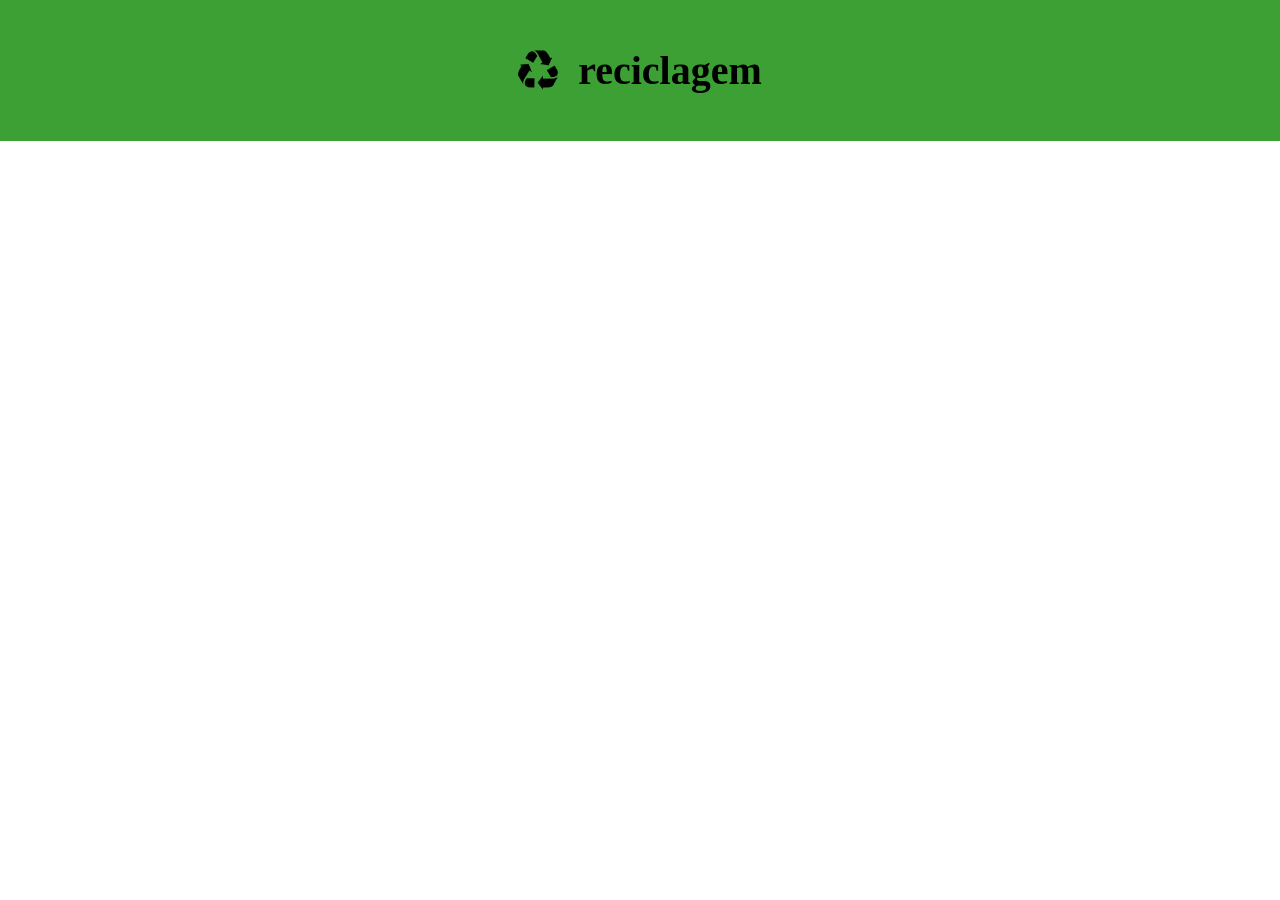
==== cidades/cariacia.html @ 300d5cf5 "teste de endereço" ====
<!DOCTYPE html>
<html lang="pt-br">
<head>
    <meta charset="UTF-8">
    <meta name="viewport" content="width=device-width, initial-scale=1.0">
    <title>GV Reciclagem</title>

    <link rel="stylesheet" href="../css/style.css">
</head>
<body>
    <header>
        <div class="header">
            <img src="../img/reciclar-simbolo-triangular-de-rotacao-de-tres-setas.png">
            <h1 class="cor-5">reciclagem</h1>
        </div>
    </header>

    <main>
        
    </main>
    
</body>
</html>
---- css/style.css ----
/* GLOBAL */
@import "./global/header.css";
@import "./global/body.css";

/* UTILITARIO */
@import "./utilitario/cores.css";
@import "./utilitario/fonte.css";
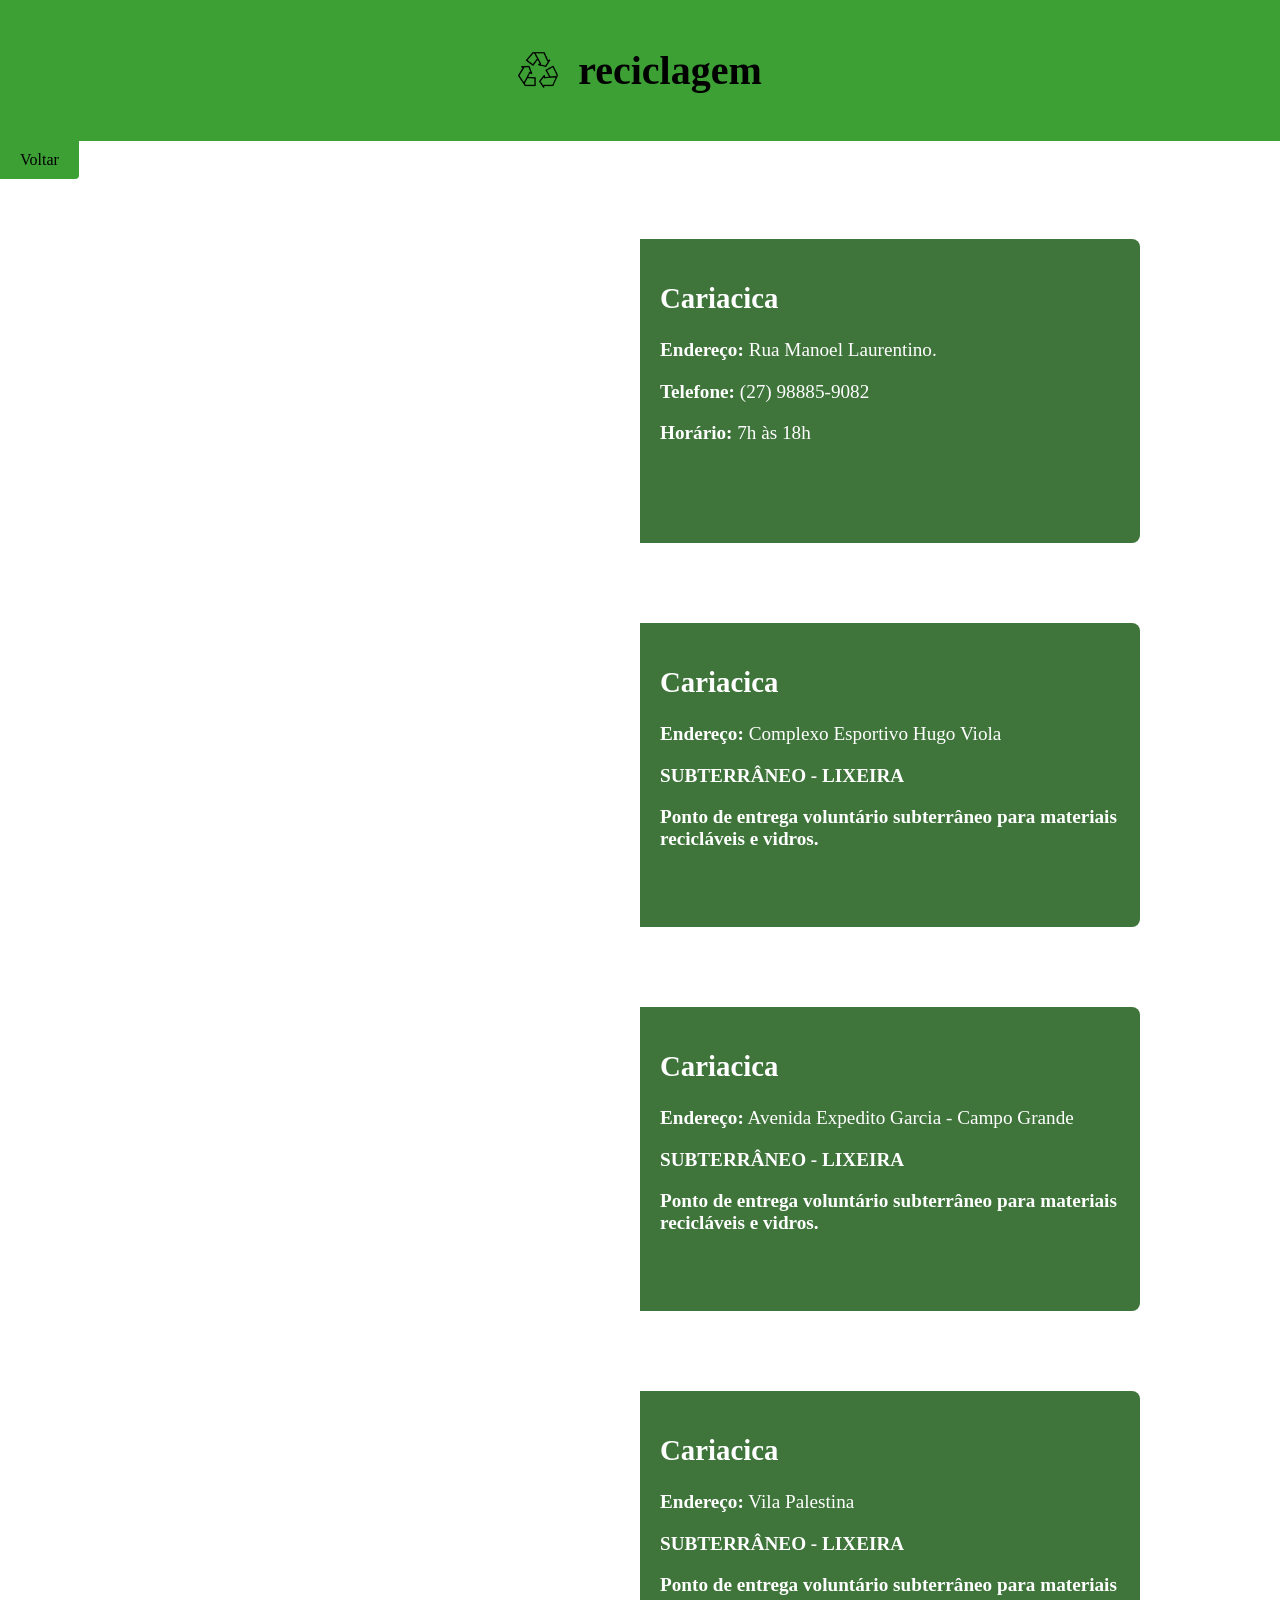
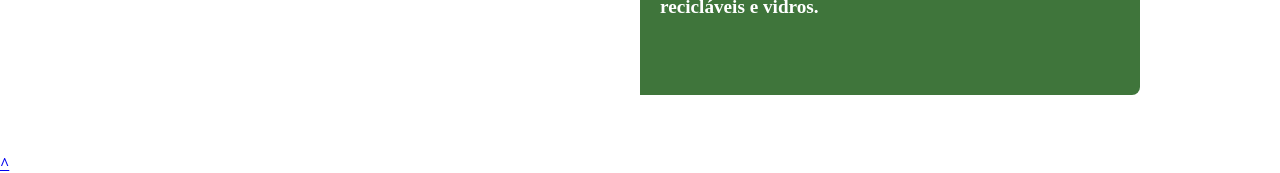
==== commit 3934f853: "finalizando" ====
--- a/cidades/cariacia.html
+++ b/cidades/cariacia.html
@@ -7,16 +7,71 @@
 
     <link rel="stylesheet" href="../css/style.css">
 </head>
-<body>
+<body id="topo">
     <header>
         <div class="header">
-            <img src="../img/reciclar-simbolo-triangular-de-rotacao-de-tres-setas.png">
+            <img src="../img/reciclar.png">
             <h1 class="cor-5">reciclagem</h1>
         </div>
     </header>
 
     <main>
-        
+        <a href="../index.html" class="btn-voltar">Voltar</a>
+
+        <div class="container-endereco">
+            <div class="mapa">
+                <iframe src="https://www.google.com/maps/embed?pb=!1m18!1m12!1m3!1d3741.4127219759366!2d-40.365733124004365!3d-20.324561750717788!2m3!1f0!2f0!3f0!3m2!1i1024!2i768!4f13.1!3m3!1m2!1s0xb83c38c3bfadd9%3A0xe03c545c82e2f741!2sR.%20Manoel%20Laurentino%20-%20Itaquari%2C%20Cariacica%20-%20ES%2C%2029152-270!5e0!3m2!1spt-BR!2sbr!4v1775527354608!5m2!1spt-BR!2sbr" width="600" height="450" style="border:0;" allowfullscreen="" loading="lazy" referrerpolicy="no-referrer-when-downgrade"></iframe>
+            </div>
+
+            <div class="info">
+                <h2>Cariacica</h2>
+                <p><strong>Endereço:</strong> Rua Manoel Laurentino.</p>
+                <p><strong>Telefone:</strong> (27) 98885-9082</p>
+                <p><strong>Horário:</strong>  7h às 18h</p>
+            </div>
+        </div>
+
+        <div class="container-endereco">
+            <div class="mapa">
+                <iframe src="https://www.google.com/maps/embed?pb=!1m18!1m12!1m3!1d3741.121560732628!2d-40.36170082400392!3d-20.336596251100055!2m3!1f0!2f0!3f0!3m2!1i1024!2i768!4f13.1!3m3!1m2!1s0xb83dcec004f8d3%3A0xc7db205de6b3ce20!2sComplexo%20Esportivo%20Hugo%20Viola!5e0!3m2!1spt-BR!2sbr!4v1775528303770!5m2!1spt-BR!2sbr" width="600" height="450" style="border:0;" allowfullscreen="" loading="lazy" referrerpolicy="no-referrer-when-downgrade"></iframe>
+            </div>
+
+            <div class="info">
+                <h2>Cariacica</h2>
+                <p><strong>Endereço:</strong> Complexo Esportivo Hugo Viola</p>
+                <p><strong>SUBTERRÂNEO - LIXEIRA</strong></p>
+                <p><strong>Ponto de entrega voluntário subterrâneo para materiais recicláveis e vidros.</strong></p>
+            </div>
+        </div>
+
+        <div class="container-endereco">
+            <div class="mapa">
+                <iframe src="https://www.google.com/maps/embed?pb=!1m18!1m12!1m3!1d5290.516754518919!2d-40.38684682857792!3d-20.343259781041898!2m3!1f0!2f0!3f0!3m2!1i1024!2i768!4f13.1!3m3!1m2!1s0xb83eabf5d0bbc5%3A0x812626b6ed3f95a7!2sAv.%20Expedito%20Garcia%20-%20Itaquari%2C%20Cariacica%20-%20ES!5e0!3m2!1spt-BR!2sbr!4v1775528251929!5m2!1spt-BR!2sbr" width="600" height="450" style="border:0;" allowfullscreen="" loading="lazy" referrerpolicy="no-referrer-when-downgrade"></iframe>
+            </div>
+
+            <div class="info">
+                <h2>Cariacica</h2>
+                <p><strong>Endereço:</strong> Avenida Expedito Garcia - Campo Grande</p>
+                <p><strong>SUBTERRÂNEO - LIXEIRA</strong></p>
+                <p><strong>Ponto de entrega voluntário subterrâneo para materiais recicláveis e vidros.</strong></p>
+            </div>
+        </div>
+
+        <div class="container-endereco">
+            <div class="mapa">
+                <iframe src="https://www.google.com/maps/embed?pb=!1m18!1m12!1m3!1d7481.93498910477!2d-40.40047595774177!3d-20.34296147456091!2m3!1f0!2f0!3f0!3m2!1i1024!2i768!4f13.1!3m3!1m2!1s0xb8394fc12e66d5%3A0x4622cfe101631bd2!2sVila%20Palestina%2C%20Cariacica%20-%20ES!5e0!3m2!1spt-BR!2sbr!4v1775528177305!5m2!1spt-BR!2sbr" width="600" height="450" style="border:0;" allowfullscreen="" loading="lazy" referrerpolicy="no-referrer-when-downgrade"></iframe>
+            </div>
+
+            <div class="info">
+                <h2>Cariacica</h2>
+                <p><strong>Endereço:</strong> Vila Palestina</p>
+                <p><strong>SUBTERRÂNEO - LIXEIRA</strong></p>
+                <p><strong>Ponto de entrega voluntário subterrâneo para materiais recicláveis e vidros.</strong></p>
+            </div>
+        </div>
+                
+                
+        <a href="#topo" class="btn-topo"><strong>^</strong></a>
     </main>
     
 </body>
